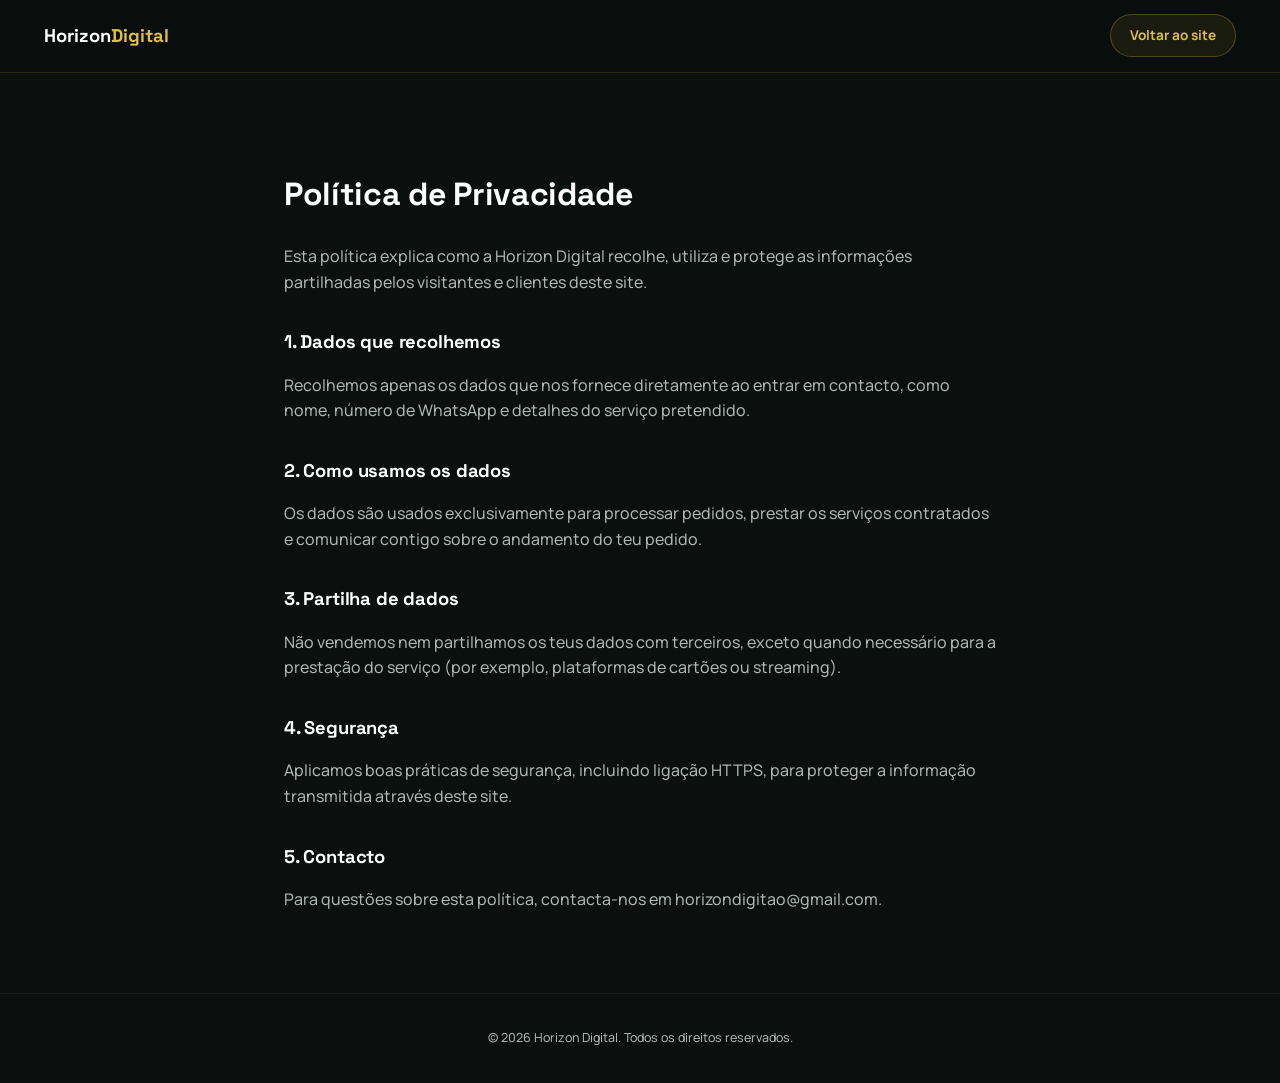
==== politica-de-privacidade.html @ 79f48557 "Add files via upload" ====
<!DOCTYPE html>
<html lang="pt-AO">
<head>
<meta charset="UTF-8">
<meta name="viewport" content="width=device-width, initial-scale=1.0">
<title>Política de Privacidade — Horizon Digital</title>
<meta name="description" content="Política de Privacidade da Horizon Digital: como recolhemos, usamos e protegemos os teus dados.">
<link rel="canonical" href="https://horizondigital.co.ao/politica-de-privacidade.html">
<link href="https://fonts.googleapis.com/css2?family=Space+Grotesk:wght@600;700&family=Manrope:wght@400;600&display=swap" rel="stylesheet">
<link rel="stylesheet" href="style.css">
<style>.legal{max-width:760px;margin:0 auto;padding:6rem 1.5rem 4rem;}.legal h1{margin-bottom:1.5rem;}.legal h2{font-size:1.15rem;margin-top:2rem;}.legal p,.legal li{color:var(--ink-dim);}</style>
</head>
<body>
<header class="site-header">
  <div class="header-inner">
    <a href="index.html" class="logo"><span class="logo-text">Horizon<em>Digital</em></span></a>
    <a class="btn btn-ghost btn-sm" href="index.html">Voltar ao site</a>
  </div>
</header>
<main class="legal">
  <h1>Política de Privacidade</h1>
  <p>Esta política explica como a Horizon Digital recolhe, utiliza e protege as informações partilhadas pelos visitantes e clientes deste site.</p>

  <h2>1. Dados que recolhemos</h2>
  <p>Recolhemos apenas os dados que nos fornece diretamente ao entrar em contacto, como nome, número de WhatsApp e detalhes do serviço pretendido.</p>

  <h2>2. Como usamos os dados</h2>
  <p>Os dados são usados exclusivamente para processar pedidos, prestar os serviços contratados e comunicar contigo sobre o andamento do teu pedido.</p>

  <h2>3. Partilha de dados</h2>
  <p>Não vendemos nem partilhamos os teus dados com terceiros, exceto quando necessário para a prestação do serviço (por exemplo, plataformas de cartões ou streaming).</p>

  <h2>4. Segurança</h2>
  <p>Aplicamos boas práticas de segurança, incluindo ligação HTTPS, para proteger a informação transmitida através deste site.</p>

  <h2>5. Contacto</h2>
  <p>Para questões sobre esta política, contacta-nos em <a href="mailto:horizondigitao@gmail.com">horizondigitao@gmail.com</a>.</p>
</main>
<footer class="footer-bottom"><p>© <span id="ano-atual"></span> Horizon Digital. Todos os direitos reservados.</p></footer>
<script>document.getElementById("ano-atual").textContent = new Date().getFullYear();</script>
</body>
</html>
---- style.css ----
/* =========================================================
   HORIZON DIGITAL — Design Tokens
   Verde escuro + Dourado, estilo premium/futurista
   ========================================================= */
:root{
  /* Verde Principal (Petróleo) — fundo de secções de destaque */
  --green-deep:   #0D3B3A;
  /* Verde Secundário — bordas, ícones, hover discreto */
  --green-mid:    #1E5B54;
  --green-glow:   rgba(30,91,84,0.35);

  /* Dourado Premium — exclusivo para ações principais */
  --gold:         #C9A227;
  --gold-bright:  #E0BE4A;

  /* Neutros com função definida */
  --white:        #FFFFFF;
  --gray-light:   #F4F5F3;
  --gray-mid:     #8A9490;
  --gray-dark:    #2B3330;
  --black-soft:   #0B0F0D;

  /* Texto sobre fundo escuro */
  --ink:          #EFF1EE;
  --ink-dim:      #AEB8B3;

  --font-display: "Space Grotesk", "Segoe UI", sans-serif;
  --font-body:    "Manrope", "Segoe UI", sans-serif;

  --radius-sm: 10px;
  --radius-md: 16px;
  --radius-lg: 26px;

  --shadow-soft: 0 12px 40px rgba(0,0,0,0.35);
  --shadow-gold: 0 0 0 1px rgba(201,162,39,0.35), 0 10px 30px rgba(201,162,39,0.12);

  --ease: cubic-bezier(.22,.9,.32,1);
}

/* ---- Modo claro (alternativa, mantém a identidade) ---- */
[data-theme="light"]{
  --black-soft: #FFFFFF;
  --green-deep: #0D3B3A;
  --ink: #232B28;
  --ink-dim: #5C6864;
}
[data-theme="light"] body{ background:var(--gray-light); }
[data-theme="light"] .price-card,
[data-theme="light"] .review-card,
[data-theme="light"] .mentoria-card{ background:#fff; border-color:rgba(13,59,58,0.1); }
[data-theme="light"] .site-header{ background:rgba(255,255,255,0.85); border-color:rgba(13,59,58,0.1); }
[data-theme="light"] .faq-question{ color:var(--gray-dark); }
[data-theme="light"] .brand-chip{ border-color:rgba(13,59,58,0.15); color:var(--gray-dark); }

*{ box-sizing:border-box; }
html{ scroll-behavior:smooth; }
@media (prefers-reduced-motion: reduce){
  html{ scroll-behavior:auto; }
  *{ animation-duration:0.001ms !important; animation-iteration-count:1 !important; transition-duration:0.001ms !important; }
}

body{
  margin:0;
  background:var(--black-soft);
  color:var(--ink);
  font-family:var(--font-body);
  font-weight:450;
  line-height:1.6;
  -webkit-font-smoothing:antialiased;
  transition:background .4s var(--ease), color .4s var(--ease);
}

h1,h2,h3,h4{
  font-family:var(--font-display);
  color:var(--white);
  margin:0 0 .5em;
  letter-spacing:-0.01em;
}

a{ color:inherit; text-decoration:none; }
img{ max-width:100%; display:block; }
ul{ margin:0; padding:0; list-style:none; }
button{ font-family:inherit; }

.skip-link{
  position:absolute; left:-999px; top:0; background:var(--gold); color:var(--black-soft);
  padding:.75rem 1.25rem; z-index:1000; border-radius:0 0 8px 0; font-weight:700;
}
.skip-link:focus{ left:0; }

:focus-visible{
  outline:2px solid var(--gold-bright);
  outline-offset:3px;
}

/* =========================== BOTÕES =========================== */
.btn{
  display:inline-flex; align-items:center; gap:.5rem;
  padding:.85rem 1.6rem;
  border-radius:999px;
  font-weight:700;
  font-size:.95rem;
  border:1px solid transparent;
  transition:transform .25s var(--ease), box-shadow .25s var(--ease), background .25s var(--ease), color .25s var(--ease);
  cursor:pointer;
  white-space:nowrap;
}
.btn:hover{ transform:translateY(-2px); }
.btn:active{ transform:translateY(0) scale(.98); }

.btn-primary{
  background:linear-gradient(135deg, var(--gold-bright), var(--gold));
  color:var(--black-soft);
  box-shadow:0 8px 24px rgba(212,175,55,0.35);
}
.btn-primary:hover{ box-shadow:0 12px 32px rgba(212,175,55,0.5); }

.btn-outline{
  background:transparent;
  border-color:rgba(247,247,243,0.35);
  color:var(--white);
}
.btn-outline:hover{ border-color:var(--gold); color:var(--gold-bright); }

.btn-ghost{
  background:rgba(212,175,55,0.08);
  color:var(--gold-bright);
  border-color:rgba(212,175,55,0.3);
}
.btn-ghost:hover{ background:rgba(212,175,55,0.18); }

.btn-gold{
  background:var(--gold);
  color:var(--black-soft);
}
.btn-gold:hover{ background:var(--gold-bright); box-shadow:var(--shadow-gold); }

.btn-sm{ padding:.6rem 1.2rem; font-size:.85rem; }
.btn-lg{ padding:1.1rem 2.2rem; font-size:1.05rem; }

/* =========================== CABEÇALHO =========================== */
.site-header{
  position:sticky; top:0; z-index:500;
  background:rgba(10,15,12,0.75);
  backdrop-filter:blur(14px);
  border-bottom:1px solid rgba(212,175,55,0.15);
}
.header-inner{
  max-width:1240px; margin:0 auto;
  display:flex; align-items:center; justify-content:space-between;
  padding:.9rem 1.5rem;
}
.logo{ display:flex; align-items:center; gap:.6rem; color:var(--gold-bright); }
.logo-mark{ display:flex; color:var(--gold); }
.logo-text{ font-family:var(--font-display); font-weight:700; font-size:1.15rem; color:var(--white); }
.logo-text em{ font-style:normal; color:var(--gold-bright); }

.main-nav{ display:flex; gap:1.8rem; }
.main-nav a{ font-weight:600; font-size:.92rem; color:var(--ink-dim); position:relative; padding:.3rem 0; }
.main-nav a:hover{ color:var(--gold-bright); }
.main-nav a::after{
  content:""; position:absolute; left:0; bottom:-2px; width:0; height:2px; background:var(--gold);
  transition:width .3s var(--ease);
}
.main-nav a:hover::after{ width:100%; }

.header-actions{ display:flex; align-items:center; gap:.8rem; }
.nav-toggle{ display:none; flex-direction:column; gap:5px; background:none; border:none; padding:.4rem; cursor:pointer; }
.nav-toggle span{ width:22px; height:2px; background:var(--gold-bright); border-radius:2px; }

/* =========================== HERO =========================== */
.hero{
  position:relative;
  min-height:92vh;
  display:flex; align-items:center; justify-content:center;
  overflow:hidden;
  background:
    radial-gradient(ellipse at 20% -10%, var(--green-glow), transparent 55%),
    radial-gradient(ellipse at 85% 10%, rgba(212,175,55,0.14), transparent 50%),
    linear-gradient(180deg, var(--black-soft), var(--green-deep) 130%);
  padding:6rem 1.5rem 4rem;
  text-align:center;
}
#hero-canvas{ position:absolute; inset:0; width:100%; height:100%; opacity:.55; }
.hero-inner{ position:relative; z-index:2; max-width:760px; margin:0 auto; }

.hero-badge{
  display:inline-block; padding:.4rem 1rem; margin-bottom:1.5rem;
  border:1px solid rgba(212,175,55,0.4); border-radius:999px;
  font-size:.78rem; letter-spacing:.08em; text-transform:uppercase;
  color:var(--gold-bright); background:rgba(212,175,55,0.08);
}

.hero-title{
  font-size:clamp(2.4rem, 6vw, 4.2rem);
  font-weight:700;
  line-height:1.12;
  color:var(--white);
  margin-bottom:1.2rem;
}
.hero-title .char{
  display:inline-block;
  opacity:0;
  transform:translateY(.6em) rotate(3deg);
  animation:charIn .6s var(--ease) forwards;
}
@keyframes charIn{ to{ opacity:1; transform:translateY(0) rotate(0); } }

.hero-subtitle{
  font-size:clamp(1rem, 2vw, 1.2rem);
  color:var(--ink-dim);
  max-width:600px; margin:0 auto 2.2rem;
}

.hero-actions{ display:flex; gap:1rem; justify-content:center; flex-wrap:wrap; margin-bottom:2.4rem; }

.hero-search{
  position:relative;
  display:flex; align-items:center; gap:.6rem;
  max-width:480px; margin:0 auto;
  background:rgba(255,255,255,0.05);
  border:1px solid rgba(247,247,243,0.18);
  border-radius:999px; padding:.75rem 1.2rem;
  color:var(--ink-dim);
}
.hero-search:focus-within{ border-color:var(--gold); }
.hero-search input{
  flex:1; background:none; border:none; outline:none; color:var(--white); font-size:.95rem;
}
.hero-search input::placeholder{ color:var(--ink-dim); }
.search-results{
  position:absolute; top:calc(100% + 8px); left:0; right:0;
  background:var(--green-deep); border:1px solid rgba(212,175,55,0.3);
  border-radius:var(--radius-md); overflow:hidden; text-align:left;
  box-shadow:var(--shadow-soft); z-index:20;
}
.search-results a{
  display:block; padding:.7rem 1.1rem; font-size:.9rem; color:var(--ink);
  border-bottom:1px solid rgba(255,255,255,0.06);
}
.search-results a:hover{ background:rgba(212,175,55,0.12); color:var(--gold-bright); }
.search-results .no-results{ padding:.9rem 1.1rem; color:var(--ink-dim); font-size:.88rem; }

/* reveal on scroll */
.reveal{ opacity:0; transform:translateY(24px); transition:opacity .7s var(--ease), transform .7s var(--ease); }
.reveal.is-visible{ opacity:1; transform:translateY(0); }

/* =========================== ESTATÍSTICAS =========================== */
.stats{ background:var(--green-deep); padding:3.2rem 1.5rem; }
.stats-inner{
  max-width:1100px; margin:0 auto;
  display:grid; grid-template-columns:repeat(4,1fr); gap:2rem; text-align:center;
}
.stat-number{
  display:block; font-family:var(--font-display); font-weight:700;
  font-size:clamp(1.8rem,4vw,2.6rem); color:var(--gold-bright);
}
.stat-label{ font-size:.85rem; color:var(--ink-dim); text-transform:uppercase; letter-spacing:.05em; }

.gold-trace{
  height:2px; margin:0 auto; max-width:1240px;
  background:linear-gradient(90deg, transparent, var(--gold), transparent);
  opacity:.5;
}

/* =========================== SECÇÕES GERAIS =========================== */
.section{ padding:5.5rem 1.5rem; max-width:1240px; margin:0 auto; }
.section--dark{ background:var(--green-deep); max-width:none; border-radius:0; }
.section--dark > *{ max-width:1240px; margin-left:auto; margin-right:auto; }

/* Alternância de fundo — cria ritmo de leitura entre blocos */
.section--light{
  background:var(--gray-light); max-width:none; border-radius:0;
}
.section--light > *{ max-width:1240px; margin-left:auto; margin-right:auto; }
.section--light h2,
.section--light h3,
.section--light h4{ color:var(--gray-dark); }
.section--light p{ color:var(--gray-mid); }
.section--light .price-card{
  background:#fff; border-color:rgba(13,59,58,0.1);
}
.section--light .price-card .muted{ color:var(--gray-mid); }
.section--light .feature-list li{ color:var(--gray-mid); }
[data-theme="light"] .section--light{ background:#EAECE9; }
.section--light .faq-question{ color:var(--gray-dark); border-color:rgba(13,59,58,0.12); }
.section--light .faq-item{ border-color:rgba(13,59,58,0.12); }
.section--light .faq-answer p{ color:var(--gray-mid); }
.section--light .brand-chip{ border-color:rgba(13,59,58,0.15); color:var(--gray-mid); }
.section--light .brand-chip:hover{ border-color:var(--gold); color:var(--gray-dark); }

.section-head{ text-align:center; max-width:640px; margin:0 auto 3rem; }
.eyebrow{
  display:inline-block; font-size:.78rem; letter-spacing:.1em; text-transform:uppercase;
  color:var(--gold-bright); font-weight:700; margin-bottom:.6rem;
}
.section-head h2{ font-size:clamp(2rem,3.6vw,2.6rem); }
.section-head p{ color:var(--ink-dim); }

/* =========================== BLOCOS DE SERVIÇO =========================== */
.service-block{ margin-bottom:4.5rem; }
.service-block-head{ margin-bottom:1.6rem; text-align:center; }
.service-block-head h3{ font-size:1.5rem; }
.service-block-head p{ color:var(--ink-dim); max-width:560px; margin:0 auto; }

.card-grid{
  display:grid; grid-template-columns:repeat(auto-fit, minmax(180px,1fr)); gap:1.2rem;
}
.card-grid--wide{ grid-template-columns:repeat(auto-fit, minmax(210px,1fr)); }

.price-card{
  background:linear-gradient(180deg, rgba(255,255,255,0.04), rgba(255,255,255,0.015));
  border:1px solid rgba(255,255,255,0.08);
  border-radius:var(--radius-md);
  padding:1.6rem 1.4rem;
  text-align:center;
  transition:transform .3s var(--ease), box-shadow .3s var(--ease), border-color .3s var(--ease);
}
.price-card:hover{
  transform:translateY(-6px);
  border-color:rgba(212,175,55,0.5);
  box-shadow:var(--shadow-gold);
}
.price-card h4{ font-size:1.05rem; margin-bottom:.3rem; }
.price-card .price{ color:var(--gold-bright); font-weight:700; font-size:1.15rem; margin-bottom:1rem; }
.price-card .muted{ color:var(--ink-dim); font-size:.85rem; margin-bottom:1rem; }
.price-card--brand{ padding:1.4rem 1.2rem; }
.feature-list{ text-align:left; margin-bottom:1.2rem; }
.feature-list li{
  font-size:.85rem; color:var(--ink-dim); padding:.3rem 0 .3rem 1.3rem; position:relative;
}
.feature-list li::before{
  content:"✓"; position:absolute; left:0; color:var(--gold);
}

/* =========================== MENTORIA =========================== */
.mentoria-grid{
  max-width:1240px; margin:0 auto;
  display:grid; grid-template-columns:repeat(auto-fit, minmax(240px,1fr)); gap:1.4rem;
}
.mentoria-card{
  background:rgba(10,15,12,0.4);
  border:1px solid rgba(255,255,255,0.08);
  border-radius:var(--radius-lg);
  padding:2rem 1.6rem;
  position:relative;
  transition:transform .3s var(--ease), box-shadow .3s var(--ease);
}
.mentoria-card:hover{ transform:translateY(-6px); box-shadow:var(--shadow-soft); }
.mentoria-card--featured{
  border-color:var(--gold);
  background:linear-gradient(180deg, rgba(212,175,55,0.12), rgba(10,15,12,0.4));
}
.mentoria-badge{
  display:inline-block; padding:.3rem .8rem; border-radius:999px; font-size:.75rem; font-weight:700;
  margin-bottom:1rem; text-transform:uppercase; letter-spacing:.04em;
}
.mentoria-badge--1{ background:rgba(20,92,69,0.5); color:#8FE3C0; }
.mentoria-badge--2{ background:rgba(212,175,55,0.25); color:var(--gold-bright); }
.mentoria-badge--3{ background:rgba(214,140,60,0.25); color:#F0A860; }
.mentoria-badge--4{ background:rgba(212,80,80,0.25); color:#F08585; }
.mentoria-card h3{ font-size:1.3rem; }
.mentoria-card .price{ color:var(--gold-bright); font-weight:700; font-size:1.2rem; margin-bottom:1.1rem; }

/* =========================== MARCAS =========================== */
.brand-wall{
  display:flex; flex-wrap:wrap; gap:.8rem; justify-content:center;
}
.brand-chip{
  padding:.6rem 1.2rem; border-radius:999px;
  border:1px solid rgba(255,255,255,0.12);
  font-size:.85rem; font-weight:600; color:var(--ink-dim);
  transition:border-color .3s var(--ease), color .3s var(--ease), transform .3s var(--ease);
}
.brand-chip:hover{ border-color:var(--gold); color:var(--gold-bright); transform:translateY(-2px); }
.brand-note{ text-align:center; font-size:.78rem; color:var(--ink-dim); margin-top:1.4rem; opacity:.7; }
.brand-note code{ color:var(--gold-bright); }

/* =========================== AVALIAÇÕES =========================== */
.review-grid{
  max-width:1240px; margin:0 auto;
  display:grid; grid-template-columns:repeat(auto-fit, minmax(260px,1fr)); gap:1.4rem;
}
.review-card{
  background:rgba(255,255,255,0.03);
  border:1px solid rgba(255,255,255,0.08);
  border-radius:var(--radius-md);
  padding:1.8rem;
  margin:0;
}
.review-card p{ font-style:italic; color:var(--ink); margin-bottom:1rem; }
.review-card cite{ font-size:.82rem; color:var(--gold-bright); font-style:normal; }

/* =========================== FAQ =========================== */
.faq-list{ max-width:760px; margin:0 auto; }
.faq-item{
  border-bottom:1px solid rgba(255,255,255,0.1);
}
.faq-question{
  width:100%; display:flex; align-items:center; justify-content:space-between;
  background:none; border:none; color:var(--white);
  font-family:var(--font-display); font-size:1.02rem; font-weight:600;
  padding:1.2rem .2rem; cursor:pointer; text-align:left;
}
.faq-icon{
  font-size:1.3rem; color:var(--gold); transition:transform .3s var(--ease);
}
.faq-question[aria-expanded="true"] .faq-icon{ transform:rotate(45deg); }
.faq-answer{
  max-height:0; overflow:hidden; transition:max-height .4s var(--ease), padding .4s var(--ease);
  padding:0 .2rem;
}
.faq-answer p{ color:var(--ink-dim); padding-bottom:1.1rem; margin:0; }
.faq-item.is-open .faq-answer{ max-height:220px; }

/* =========================== CTA FINAL =========================== */
.cta-final{
  padding:5rem 1.5rem;
  text-align:center;
  background:
    radial-gradient(ellipse at 50% 0%, rgba(212,175,55,0.18), transparent 60%),
    var(--black-soft);
}
.cta-final-inner{ max-width:560px; margin:0 auto; }
.cta-final h2{ font-size:clamp(1.6rem,3vw,2.2rem); }
.cta-final p{ color:var(--ink-dim); margin-bottom:1.8rem; }

/* =========================== RODAPÉ =========================== */
.site-footer{ background:var(--green-deep); border-top:1px solid rgba(212,175,55,0.15); }
.footer-inner{
  max-width:1240px; margin:0 auto; padding:3.5rem 1.5rem 2rem;
  display:grid; grid-template-columns:1.4fr repeat(4,1fr); gap:2rem;
}
.footer-brand p{ color:var(--ink-dim); font-size:.88rem; margin-top:.6rem; }
.footer-col h3{ font-size:.85rem; text-transform:uppercase; letter-spacing:.06em; color:var(--gold-bright); margin-bottom:.9rem; }
.footer-col li{ margin-bottom:.55rem; font-size:.88rem; }
.footer-col a{ color:var(--ink-dim); }
.footer-col a:hover{ color:var(--gold-bright); }
.footer-bottom{
  text-align:center; padding:1.4rem; font-size:.78rem; color:var(--ink-dim);
  border-top:1px solid rgba(255,255,255,0.06);
}

/* =========================== WHATSAPP FLUTUANTE =========================== */
.wa-float{ position:fixed; right:1.4rem; bottom:1.4rem; z-index:600; }
.wa-float-btn{
  width:58px; height:58px; border-radius:50%;
  background:linear-gradient(135deg, #1FBF6B, #14914F);
  color:#fff; border:none; cursor:pointer;
  display:flex; align-items:center; justify-content:center;
  box-shadow:0 10px 30px rgba(20,145,79,0.45);
  animation:pulseWa 2.6s ease-in-out infinite;
  transition:transform .25s var(--ease);
}
.wa-float-btn:hover{ transform:scale(1.06); }
@keyframes pulseWa{
  0%,100%{ box-shadow:0 10px 30px rgba(20,145,79,0.45); }
  50%{ box-shadow:0 10px 30px rgba(20,145,79,0.75), 0 0 0 10px rgba(20,145,79,0.08); }
}
.wa-menu{
  position:absolute; bottom:70px; right:0;
  background:var(--green-deep); border:1px solid rgba(212,175,55,0.3);
  border-radius:var(--radius-md); box-shadow:var(--shadow-soft);
  padding:.6rem; width:230px;
}
.wa-menu-title{ font-size:.78rem; color:var(--ink-dim); padding:.4rem .6rem; margin:0; }
.wa-menu a{
  display:block; padding:.6rem .6rem; border-radius:8px; font-size:.88rem; color:var(--ink);
}
.wa-menu a:hover{ background:rgba(212,175,55,0.12); color:var(--gold-bright); }

/* =========================== ÍCONES E LOGÓTIPOS =========================== */
.service-block{ position:relative; }
.h3-icon{ vertical-align:-4px; margin-right:.4rem; color:var(--gold); }
.brand-chip img{ vertical-align:-3px; margin-right:.4rem; }
.card-logo{
  display:block; margin:0 auto .8rem; height:28px; width:auto; max-width:70%;
  object-fit:contain; padding:6px 10px; background:#fff; border-radius:8px;
}
.card-logo-row{ display:flex; gap:.6rem; justify-content:center; align-items:center; margin-top:1rem; flex-wrap:wrap; }
.card-logo-row img{
  height:20px; width:20px; padding:5px; box-sizing:content-box;
  background:#fff; border-radius:8px; object-fit:contain;
  opacity:.92; transition:opacity .25s var(--ease), transform .25s var(--ease);
}
.card-logo-row img:hover{ opacity:1; transform:translateY(-2px); }

/* =========================== PARTÍCULAS POR SERVIÇO (hover) =========================== */
.particle-layer{
  position:absolute; inset:0;
  pointer-events:none; overflow:hidden; z-index:0;
}
.service-particle{
  position:absolute; bottom:0; opacity:0; color:var(--gold-bright);
  animation:particleFloat 1.8s ease-out forwards;
}
@keyframes particleFloat{
  0%{ opacity:0; transform:translateY(0) scale(.6) rotate(0deg); }
  15%{ opacity:1; }
  100%{ opacity:0; transform:translateY(-160px) scale(1.1) rotate(12deg); }
}

/* =========================== RESPONSIVO =========================== */
@media (max-width: 900px){
  .main-nav{ display:none; }
  .nav-toggle{ display:flex; }
  .stats-inner{ grid-template-columns:repeat(2,1fr); }
  .footer-inner{ grid-template-columns:repeat(2,1fr); }
}
@media (max-width: 560px){
  .header-actions .btn-ghost{ display:none; }
  .footer-inner{ grid-template-columns:1fr; }
  .hero{ padding-top:5rem; }
  .wa-float{ right:1rem; bottom:1rem; }
}

/* =========================== TOGGLE DE TEMA =========================== */
.theme-toggle{
  width:38px; height:38px; border-radius:50%;
  border:1px solid rgba(201,162,39,0.35);
  background:rgba(201,162,39,0.08);
  color:var(--gold-bright);
  display:flex; align-items:center; justify-content:center;
  cursor:pointer;
  transition:background .25s var(--ease), transform .25s var(--ease);
}
.theme-toggle:hover{ background:rgba(201,162,39,0.18); transform:translateY(-1px); }
.theme-toggle svg{ display:block; }
.theme-toggle .icon-sun{ display:none; }
[data-theme="light"] .theme-toggle .icon-moon{ display:none; }
[data-theme="light"] .theme-toggle .icon-sun{ display:block; }

/* =========================== VOLTAR AO TOPO =========================== */
.back-to-top{
  position:fixed; right:1.4rem; bottom:5.6rem; z-index:590;
  width:46px; height:46px; border-radius:50%;
  background:var(--green-mid); color:var(--gold-bright);
  border:1px solid rgba(201,162,39,0.35);
  display:flex; align-items:center; justify-content:center;
  cursor:pointer; box-shadow:var(--shadow-soft);
  opacity:0; visibility:hidden; transform:translateY(10px);
  transition:opacity .3s var(--ease), transform .3s var(--ease), visibility .3s;
}
.back-to-top.is-visible{ opacity:1; visibility:visible; transform:translateY(0); }
.back-to-top:hover{ background:var(--gold); color:var(--black-soft); }
@media (max-width: 560px){
  .back-to-top{ right:1rem; bottom:5.2rem; width:42px; height:42px; }
}

/* =========================== TOAST DE NOTIFICAÇÃO =========================== */
.toast-container{
  position:fixed; left:50%; bottom:1.6rem; transform:translateX(-50%);
  z-index:700; display:flex; flex-direction:column; gap:.6rem; align-items:center;
  pointer-events:none;
}
.toast{
  background:var(--green-deep); color:var(--white);
  border:1px solid rgba(201,162,39,0.35);
  padding:.75rem 1.3rem; border-radius:999px;
  font-size:.85rem; font-weight:600;
  box-shadow:var(--shadow-soft);
  display:flex; align-items:center; gap:.5rem;
  opacity:0; transform:translateY(12px);
  transition:opacity .3s var(--ease), transform .3s var(--ease);
}
.toast.is-visible{ opacity:1; transform:translateY(0); }
.toast .toast-icon{ color:var(--gold-bright); }

/* =========================== COPIAR / PARTILHAR =========================== */
.util-actions{ display:flex; gap:.8rem; justify-content:center; margin-top:1.4rem; flex-wrap:wrap; }
.util-btn{
  display:inline-flex; align-items:center; gap:.5rem;
  padding:.6rem 1.1rem; border-radius:999px;
  background:rgba(255,255,255,0.06);
  border:1px solid rgba(255,255,255,0.14);
  color:var(--ink-dim); font-size:.82rem; font-weight:600;
  cursor:pointer; transition:border-color .25s var(--ease), color .25s var(--ease);
}
.util-btn:hover{ border-color:var(--gold); color:var(--gold-bright); }

/* =========================== FILTROS DE PESQUISA =========================== */
.search-filters{
  display:flex; gap:.5rem; flex-wrap:wrap; justify-content:center;
  margin-top:.9rem;
}
.filter-chip{
  padding:.4rem .9rem; border-radius:999px;
  border:1px solid rgba(255,255,255,0.16);
  background:transparent; color:var(--ink-dim);
  font-size:.78rem; font-weight:600; cursor:pointer;
  transition:all .25s var(--ease);
}
.filter-chip:hover{ border-color:var(--gold); color:var(--gold-bright); }
.filter-chip.is-active{
  background:var(--gold); color:var(--black-soft); border-color:var(--gold);
}
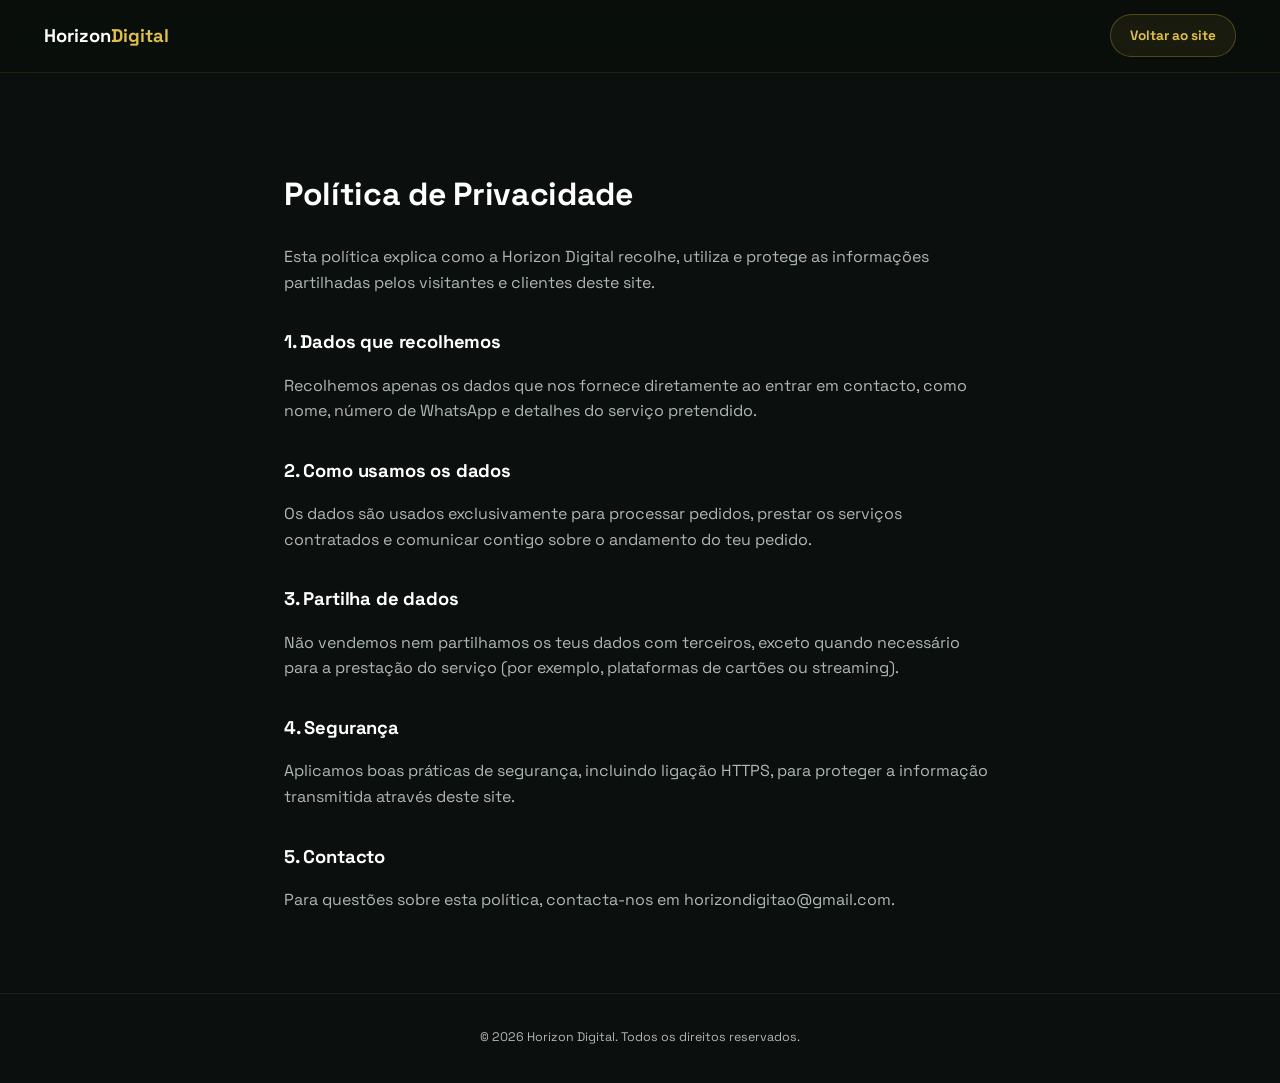
==== commit 2c787d46: "Add files via upload" ====
--- a/politica-de-privacidade.html
+++ b/politica-de-privacidade.html
@@ -6,7 +6,7 @@
 <title>Política de Privacidade — Horizon Digital</title>
 <meta name="description" content="Política de Privacidade da Horizon Digital: como recolhemos, usamos e protegemos os teus dados.">
 <link rel="canonical" href="https://horizondigital.co.ao/politica-de-privacidade.html">
-<link href="https://fonts.googleapis.com/css2?family=Space+Grotesk:wght@600;700&family=Manrope:wght@400;600&display=swap" rel="stylesheet">
+<link href="https://fonts.googleapis.com/css2?family=Space+Grotesk:wght@400;500;600;700&display=swap" rel="stylesheet">
 <link rel="stylesheet" href="style.css">
 <style>.legal{max-width:760px;margin:0 auto;padding:6rem 1.5rem 4rem;}.legal h1{margin-bottom:1.5rem;}.legal h2{font-size:1.15rem;margin-top:2rem;}.legal p,.legal li{color:var(--ink-dim);}</style>
 </head>
--- a/style.css
+++ b/style.css
@@ -25,14 +25,14 @@
   --ink-dim:      #AEB8B3;
 
   --font-display: "Space Grotesk", "Segoe UI", sans-serif;
-  --font-body:    "Manrope", "Segoe UI", sans-serif;
+  --font-body:    "Space Grotesk", "Segoe UI", sans-serif;
 
   --radius-sm: 10px;
   --radius-md: 16px;
   --radius-lg: 26px;
 
-  --shadow-soft: 0 12px 40px rgba(0,0,0,0.35);
-  --shadow-gold: 0 0 0 1px rgba(201,162,39,0.35), 0 10px 30px rgba(201,162,39,0.12);
+  --shadow-soft: 0 2px 8px rgba(0,0,0,0.18), 0 16px 40px -8px rgba(0,0,0,0.45);
+  --shadow-gold: 0 0 0 1px rgba(201,162,39,0.4), 0 4px 12px rgba(201,162,39,0.1), 0 16px 32px -10px rgba(201,162,39,0.25);
 
   --ease: cubic-bezier(.22,.9,.32,1);
 }
@@ -64,7 +64,7 @@
   background:var(--black-soft);
   color:var(--ink);
   font-family:var(--font-body);
-  font-weight:450;
+  font-weight:400;
   line-height:1.6;
   -webkit-font-smoothing:antialiased;
   transition:background .4s var(--ease), color .4s var(--ease);
@@ -141,9 +141,10 @@
 /* =========================== CABEÇALHO =========================== */
 .site-header{
   position:sticky; top:0; z-index:500;
-  background:rgba(10,15,12,0.75);
-  backdrop-filter:blur(14px);
-  border-bottom:1px solid rgba(212,175,55,0.15);
+  background:rgba(10,15,12,0.55);
+  backdrop-filter:blur(20px) saturate(160%);
+  -webkit-backdrop-filter:blur(20px) saturate(160%);
+  border-bottom:1px solid rgba(201,162,39,0.12);
 }
 .header-inner{
   max-width:1240px; margin:0 auto;
@@ -175,11 +176,18 @@
   display:flex; align-items:center; justify-content:center;
   overflow:hidden;
   background:
-    radial-gradient(ellipse at 20% -10%, var(--green-glow), transparent 55%),
-    radial-gradient(ellipse at 85% 10%, rgba(212,175,55,0.14), transparent 50%),
-    linear-gradient(180deg, var(--black-soft), var(--green-deep) 130%);
+    radial-gradient(ellipse 60% 50% at 15% -10%, rgba(30,91,84,0.45), transparent 60%),
+    radial-gradient(ellipse 45% 40% at 90% 15%, rgba(201,162,39,0.16), transparent 55%),
+    radial-gradient(ellipse 70% 60% at 50% 110%, rgba(13,59,58,0.6), transparent 60%),
+    linear-gradient(165deg, var(--black-soft) 0%, #0A2321 55%, var(--green-deep) 130%);
   padding:6rem 1.5rem 4rem;
   text-align:center;
+}
+.hero::before{
+  content:"";
+  position:absolute; inset:0; z-index:1; pointer-events:none;
+  opacity:.4;
+  background-image:url("data:image/svg+xml,%3Csvg xmlns='http://www.w3.org/2000/svg' width='120' height='120'%3E%3Cfilter id='n'%3E%3CfeTurbulence type='fractalNoise' baseFrequency='0.85' numOctaves='2' stitchTiles='stitch'/%3E%3C/filter%3E%3Crect width='100%25' height='100%25' filter='url(%23n)' opacity='0.05'/%3E%3C/svg%3E");
 }
 #hero-canvas{ position:absolute; inset:0; width:100%; height:100%; opacity:.55; }
 .hero-inner{ position:relative; z-index:2; max-width:760px; margin:0 auto; }
@@ -239,6 +247,7 @@
   border-bottom:1px solid rgba(255,255,255,0.06);
 }
 .search-results a:hover{ background:rgba(212,175,55,0.12); color:var(--gold-bright); }
+.search-results a.is-active{ background:rgba(201,162,39,0.16); color:var(--gold-bright); }
 .search-results .no-results{ padding:.9rem 1.1rem; color:var(--ink-dim); font-size:.88rem; }
 
 /* reveal on scroll */
@@ -314,6 +323,7 @@
   border-radius:var(--radius-md);
   padding:1.6rem 1.4rem;
   text-align:center;
+  box-shadow:0 1px 3px rgba(0,0,0,0.2), 0 8px 20px -8px rgba(0,0,0,0.4);
   transition:transform .3s var(--ease), box-shadow .3s var(--ease), border-color .3s var(--ease);
 }
 .price-card:hover{
@@ -469,6 +479,23 @@
 }
 .wa-menu a:hover{ background:rgba(212,175,55,0.12); color:var(--gold-bright); }
 
+/* =========================== PORQUÊ ESCOLHER (TRUST) =========================== */
+.trust-grid{
+  max-width:1240px; margin:0 auto;
+  display:grid; grid-template-columns:repeat(auto-fit, minmax(230px,1fr)); gap:1.4rem;
+}
+.trust-card{
+  background:rgba(255,255,255,0.03);
+  border:1px solid rgba(255,255,255,0.08);
+  border-radius:var(--radius-md);
+  padding:1.8rem 1.5rem;
+  transition:transform .3s var(--ease), border-color .3s var(--ease);
+}
+.trust-card:hover{ transform:translateY(-4px); border-color:rgba(201,162,39,0.4); }
+.trust-card svg{ color:var(--gold); margin-bottom:1rem; }
+.trust-card h3{ font-size:1.05rem; margin-bottom:.4rem; }
+.trust-card p{ color:var(--ink-dim); font-size:.88rem; margin:0; }
+
 /* =========================== ÍCONES E LOGÓTIPOS =========================== */
 .service-block{ position:relative; }
 .h3-icon{ vertical-align:-4px; margin-right:.4rem; color:var(--gold); }
